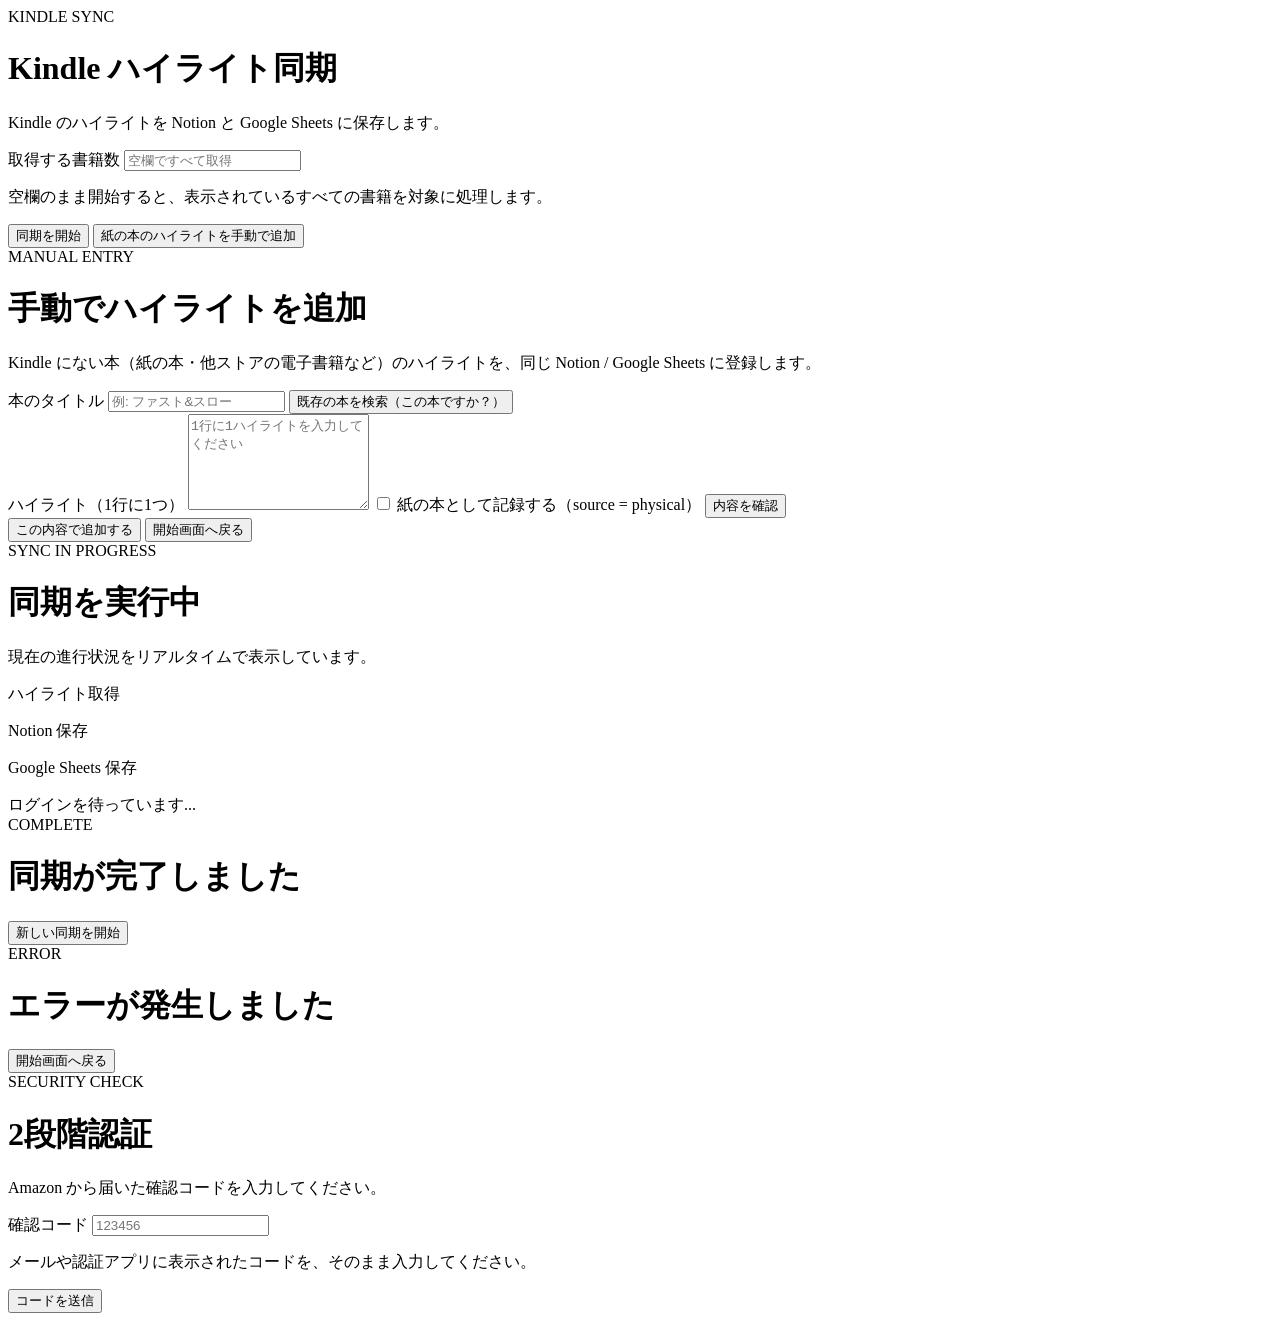
==== frontend/index.html @ d7f0a979 "refactor: move the UI to frontend/ and serve it statically from Flask Pure move (git mv keeps histor" ====
<!DOCTYPE html>
<html lang="ja">
<head>
  <meta charset="UTF-8">
  <meta name="viewport" content="width=device-width, initial-scale=1.0">
  <title>Kindle Highlights Sync</title>
  <link rel="stylesheet" href="/static/style.css">
</head>
<body>
  <div class="container">
    <div id="screen-start" class="screen active">
      <div class="card">
        <div class="card-header">
          <span class="badge">KINDLE SYNC</span>
          <h1>Kindle ハイライト同期</h1>
          <p class="subtitle">Kindle のハイライトを Notion と Google Sheets に保存します。</p>
        </div>
        <div class="card-body">
          <label for="max-books">取得する書籍数</label>
          <input id="max-books" type="number" min="1" placeholder="空欄ですべて取得" inputmode="numeric">
          <p class="helper">空欄のまま開始すると、表示されているすべての書籍を対象に処理します。</p>
          <button id="btn-start" class="btn-primary">同期を開始</button>
          <button id="btn-go-manual" class="btn-secondary">紙の本のハイライトを手動で追加</button>
        </div>
      </div>
    </div>

    <div id="screen-manual" class="screen">
      <div class="card">
        <div class="card-header">
          <span class="badge">MANUAL ENTRY</span>
          <h1>手動でハイライトを追加</h1>
          <p class="subtitle">Kindle にない本（紙の本・他ストアの電子書籍など）のハイライトを、同じ Notion / Google Sheets に登録します。</p>
        </div>
        <div class="card-body">
          <label for="manual-title">本のタイトル</label>
          <input id="manual-title" type="text" placeholder="例: ファスト&スロー" autocomplete="off">
          <button id="btn-manual-search" class="btn-secondary">既存の本を検索（この本ですか？）</button>
          <div id="manual-matches" class="match-list"></div>

          <label for="manual-highlights" class="mt-16">ハイライト（1行に1つ）</label>
          <textarea id="manual-highlights" rows="6" placeholder="1行に1ハイライトを入力してください"></textarea>

          <label class="checkbox-row">
            <input id="manual-physical" type="checkbox">
            <span>紙の本として記録する（source = physical）</span>
          </label>

          <button id="btn-manual-preview" class="btn-primary">内容を確認</button>
          <div id="manual-result" class="result-box"></div>
          <button id="btn-manual-apply" class="btn-primary hidden">この内容で追加する</button>
          <button id="btn-manual-back" class="btn-secondary">開始画面へ戻る</button>
        </div>
      </div>
    </div>

    <div id="screen-progress" class="screen">
      <div class="card">
        <div class="card-header">
          <span class="badge">SYNC IN PROGRESS</span>
          <h1>同期を実行中</h1>
          <p class="subtitle">現在の進行状況をリアルタイムで表示しています。</p>
        </div>
        <div class="card-body">
          <div class="phase" id="phase-scrape">
            <div class="phase-top">
              <span class="phase-label">ハイライト取得</span>
              <span class="phase-count" id="count-scrape"></span>
            </div>
            <div class="progress-track"><div class="progress-bar" id="bar-scrape"></div></div>
            <p class="phase-status" id="status-scrape"></p>
          </div>

          <div class="phase" id="phase-notion">
            <div class="phase-top">
              <span class="phase-label">Notion 保存</span>
              <span class="phase-count" id="count-notion"></span>
            </div>
            <div class="progress-track"><div class="progress-bar" id="bar-notion"></div></div>
            <p class="phase-status" id="status-notion"></p>
          </div>

          <div class="phase" id="phase-sheets">
            <div class="phase-top">
              <span class="phase-label">Google Sheets 保存</span>
              <span class="phase-count" id="count-sheets"></span>
            </div>
            <div class="progress-track"><div class="progress-bar" id="bar-sheets"></div></div>
            <p class="phase-status" id="status-sheets"></p>
          </div>
        </div>
        <div class="status-bar" id="global-status">ログインを待っています...</div>
      </div>
    </div>

    <div id="screen-done" class="screen">
      <div class="card">
        <div class="card-header done-header">
          <span class="badge badge-done">COMPLETE</span>
          <h1>同期が完了しました</h1>
          <p class="subtitle" id="done-message"></p>
        </div>
        <div class="card-body">
          <button id="btn-restart" class="btn-primary">新しい同期を開始</button>
        </div>
      </div>
    </div>

    <div id="screen-error" class="screen">
      <div class="card">
        <div class="card-header error-header">
          <span class="badge badge-error">ERROR</span>
          <h1>エラーが発生しました</h1>
          <p class="subtitle error-text" id="error-message"></p>
        </div>
        <div class="card-body">
          <button id="btn-retry" class="btn-primary">開始画面へ戻る</button>
        </div>
      </div>
    </div>

    <div id="modal-2fa" class="modal">
      <div class="modal-content card">
        <div class="card-header">
          <span class="badge">SECURITY CHECK</span>
          <h1>2段階認証</h1>
          <p class="subtitle">Amazon から届いた確認コードを入力してください。</p>
        </div>
        <div class="card-body">
          <label for="input-2fa">確認コード</label>
          <input id="input-2fa" type="text" inputmode="numeric" autocomplete="one-time-code" placeholder="123456">
          <p class="helper">メールや認証アプリに表示されたコードを、そのまま入力してください。</p>
          <button id="btn-2fa" class="btn-primary">コードを送信</button>
        </div>
      </div>
    </div>
  </div>

  <script src="/static/app.js"></script>
</body>
</html>
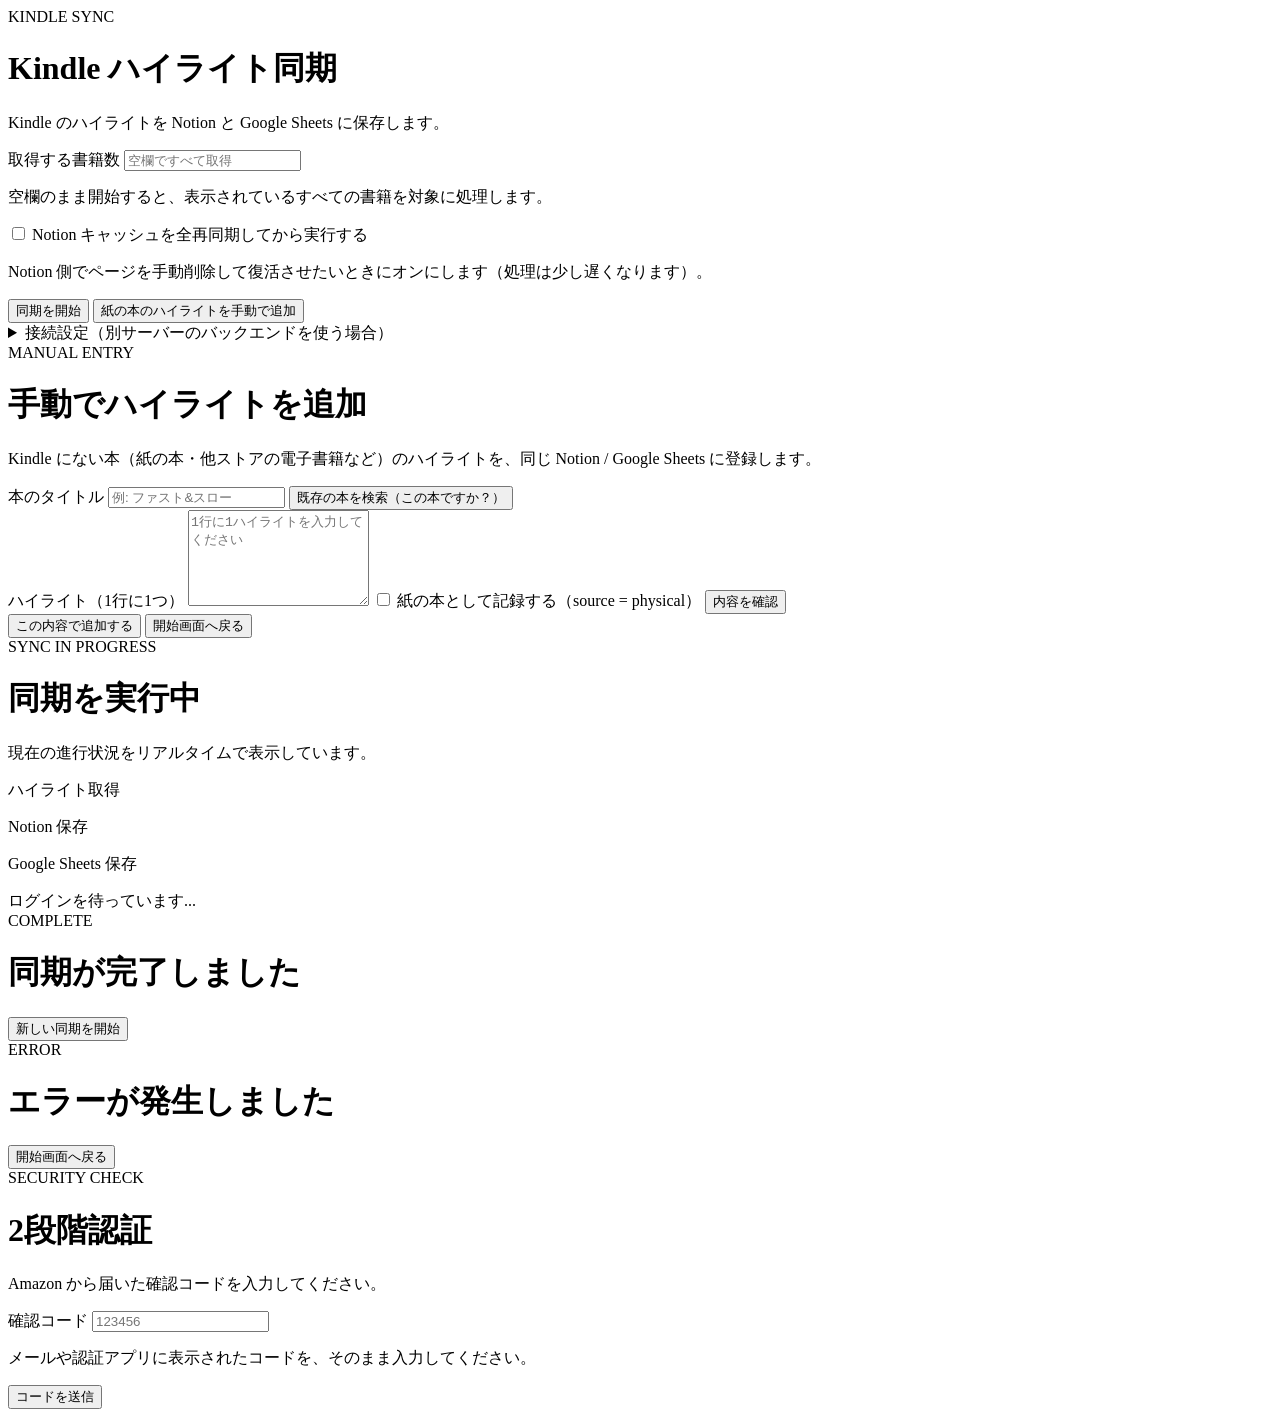
==== commit 34307fde: "feat: cross-origin frontend support (CORS, fetch-based SSE, settings UI) Backend: hand-rolled allowl" ====
--- a/frontend/index.html
+++ b/frontend/index.html
@@ -16,11 +16,29 @@
           <p class="subtitle">Kindle のハイライトを Notion と Google Sheets に保存します。</p>
         </div>
         <div class="card-body">
+          <div id="backend-banner" class="result-box hidden"></div>
           <label for="max-books">取得する書籍数</label>
           <input id="max-books" type="number" min="1" placeholder="空欄ですべて取得" inputmode="numeric">
           <p class="helper">空欄のまま開始すると、表示されているすべての書籍を対象に処理します。</p>
+          <label class="checkbox-row">
+            <input id="full-resync" type="checkbox">
+            <span>Notion キャッシュを全再同期してから実行する</span>
+          </label>
+          <p class="helper">Notion 側でページを手動削除して復活させたいときにオンにします（処理は少し遅くなります）。</p>
           <button id="btn-start" class="btn-primary">同期を開始</button>
           <button id="btn-go-manual" class="btn-secondary">紙の本のハイライトを手動で追加</button>
+
+          <details id="connection-settings" class="settings">
+            <summary>接続設定（別サーバーのバックエンドを使う場合）</summary>
+            <label for="api-base">バックエンド URL</label>
+            <input id="api-base" type="url" placeholder="https://xxxx.onrender.com（空欄 = このページと同じサーバー）" autocomplete="off">
+            <label for="api-user">Basic 認証ユーザー名</label>
+            <input id="api-user" type="text" autocomplete="username">
+            <label for="api-pass">Basic 認証パスワード</label>
+            <input id="api-pass" type="password" autocomplete="current-password">
+            <button id="btn-save-settings" class="btn-secondary">接続設定を保存</button>
+            <p class="helper" id="settings-status"></p>
+          </details>
         </div>
       </div>
     </div>
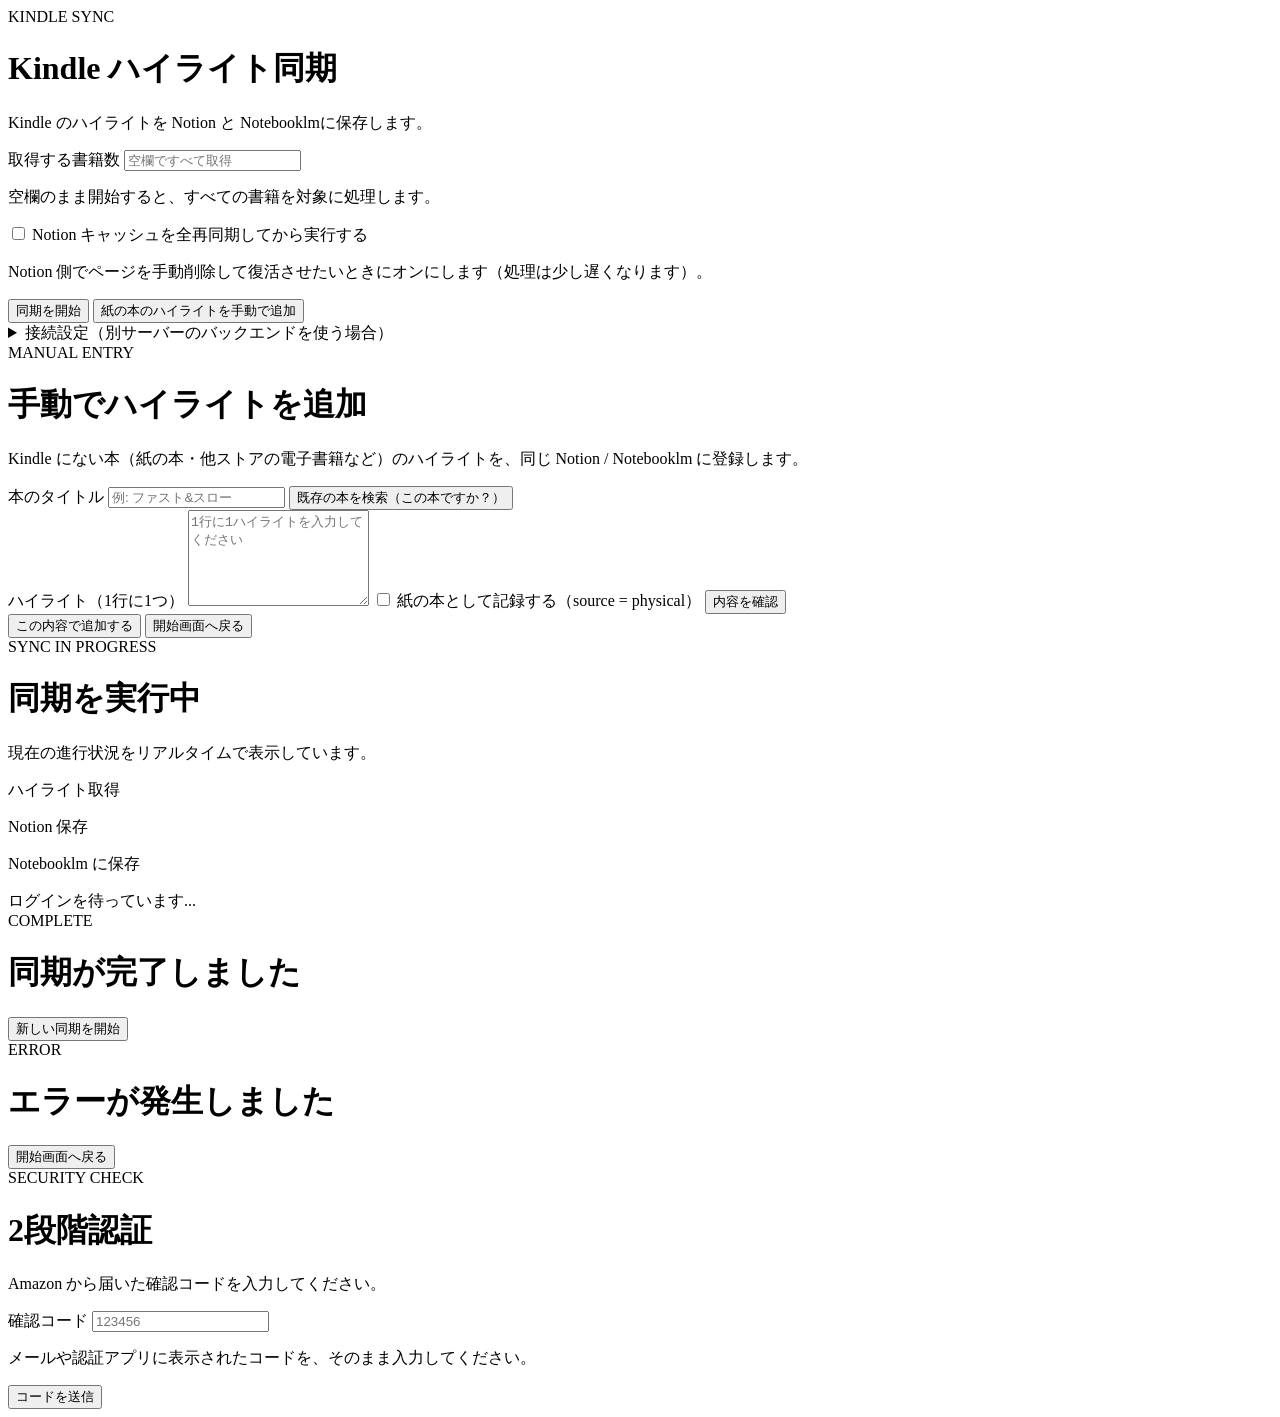
==== commit 6eadd19e: "不要なコメントを削除" ====
--- a/frontend/index.html
+++ b/frontend/index.html
@@ -13,13 +13,13 @@
         <div class="card-header">
           <span class="badge">KINDLE SYNC</span>
           <h1>Kindle ハイライト同期</h1>
-          <p class="subtitle">Kindle のハイライトを Notion と Google Sheets に保存します。</p>
+          <p class="subtitle">Kindle のハイライトを Notion と Notebooklmに保存します。</p>
         </div>
         <div class="card-body">
           <div id="backend-banner" class="result-box hidden"></div>
           <label for="max-books">取得する書籍数</label>
           <input id="max-books" type="number" min="1" placeholder="空欄ですべて取得" inputmode="numeric">
-          <p class="helper">空欄のまま開始すると、表示されているすべての書籍を対象に処理します。</p>
+          <p class="helper">空欄のまま開始すると、すべての書籍を対象に処理します。</p>
           <label class="checkbox-row">
             <input id="full-resync" type="checkbox">
             <span>Notion キャッシュを全再同期してから実行する</span>
@@ -48,7 +48,7 @@
         <div class="card-header">
           <span class="badge">MANUAL ENTRY</span>
           <h1>手動でハイライトを追加</h1>
-          <p class="subtitle">Kindle にない本（紙の本・他ストアの電子書籍など）のハイライトを、同じ Notion / Google Sheets に登録します。</p>
+          <p class="subtitle">Kindle にない本（紙の本・他ストアの電子書籍など）のハイライトを、同じ Notion / Notebooklm に登録します。</p>
         </div>
         <div class="card-body">
           <label for="manual-title">本のタイトル</label>
@@ -100,7 +100,7 @@
 
           <div class="phase" id="phase-sheets">
             <div class="phase-top">
-              <span class="phase-label">Google Sheets 保存</span>
+              <span class="phase-label">Notebooklm に保存</span>
               <span class="phase-count" id="count-sheets"></span>
             </div>
             <div class="progress-track"><div class="progress-bar" id="bar-sheets"></div></div>
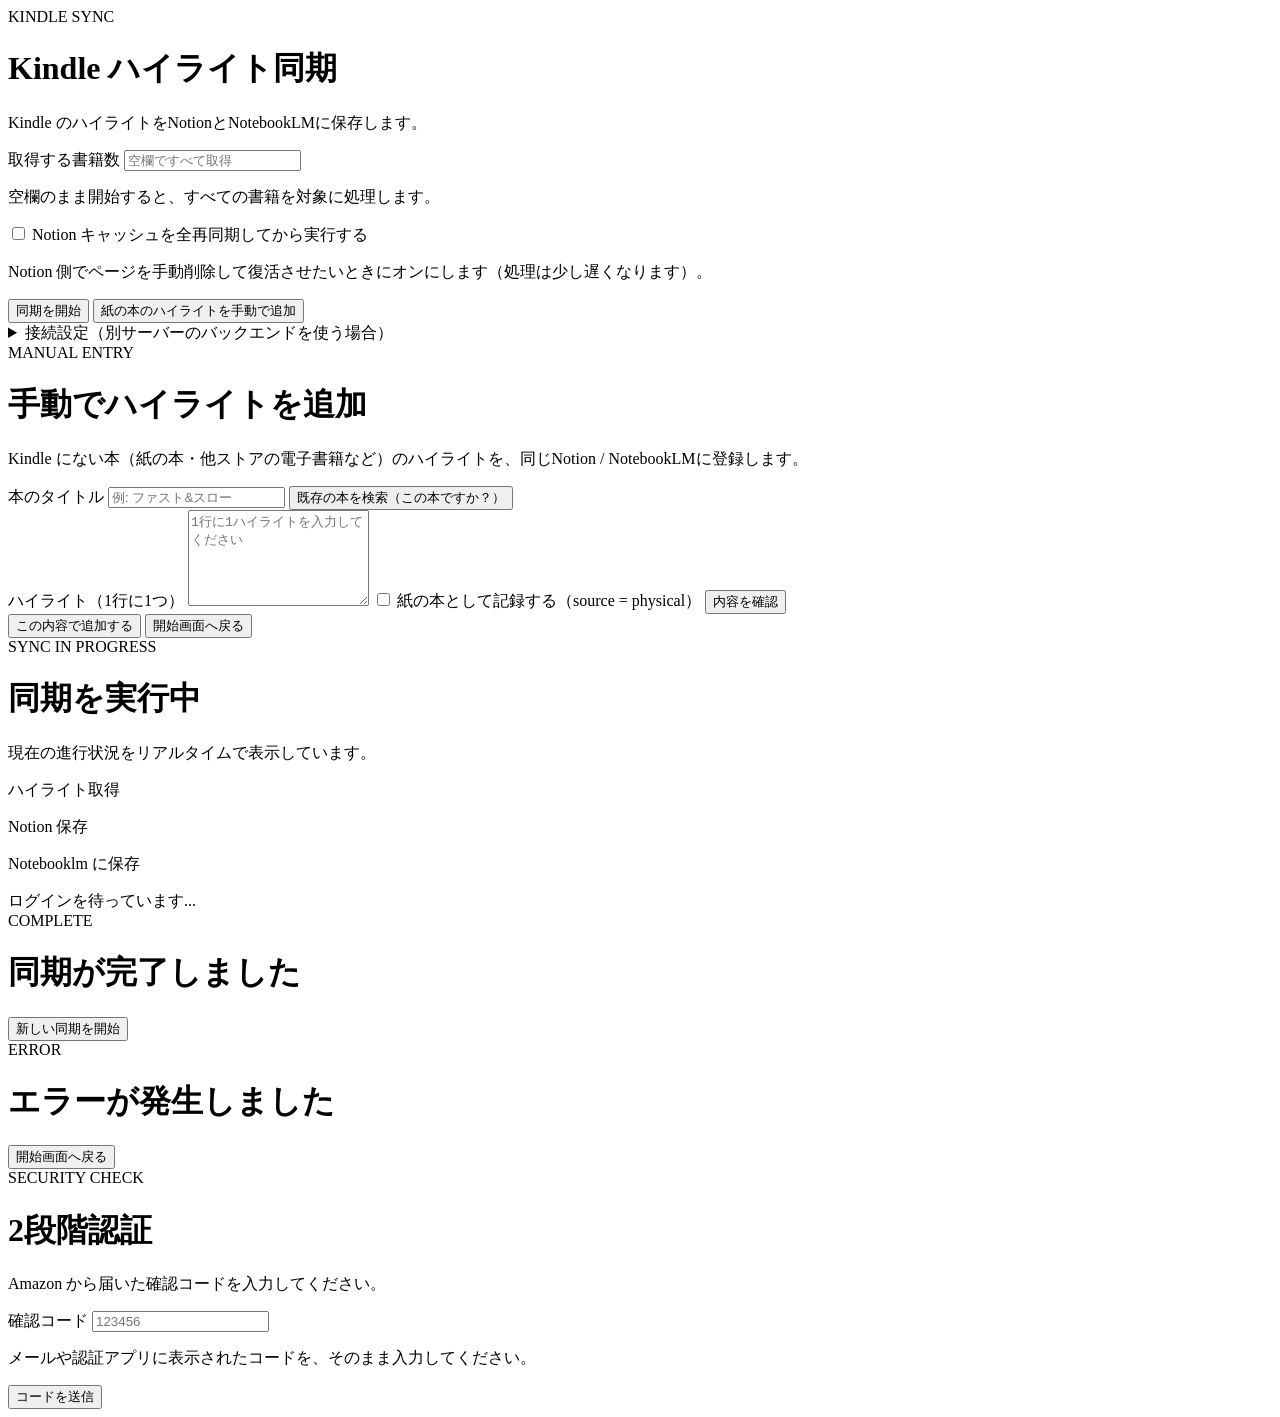
==== commit 264ba402: "login方法とフロントの改修" ====
--- a/frontend/index.html
+++ b/frontend/index.html
@@ -4,7 +4,7 @@
   <meta charset="UTF-8">
   <meta name="viewport" content="width=device-width, initial-scale=1.0">
   <title>Kindle Highlights Sync</title>
-  <link rel="stylesheet" href="/static/style.css">
+  <link rel="stylesheet" href="/static/style.css?v=20260823b">
 </head>
 <body>
   <div class="container">
@@ -13,7 +13,7 @@
         <div class="card-header">
           <span class="badge">KINDLE SYNC</span>
           <h1>Kindle ハイライト同期</h1>
-          <p class="subtitle">Kindle のハイライトを Notion と Notebooklmに保存します。</p>
+          <p class="subtitle">Kindle のハイライトをNotionとNotebookLMに保存します。</p>
         </div>
         <div class="card-body">
           <div id="backend-banner" class="result-box hidden"></div>
@@ -48,7 +48,7 @@
         <div class="card-header">
           <span class="badge">MANUAL ENTRY</span>
           <h1>手動でハイライトを追加</h1>
-          <p class="subtitle">Kindle にない本（紙の本・他ストアの電子書籍など）のハイライトを、同じ Notion / Notebooklm に登録します。</p>
+          <p class="subtitle">Kindle にない本（紙の本・他ストアの電子書籍など）のハイライトを、同じNotion / NotebookLMに登録します。</p>
         </div>
         <div class="card-body">
           <label for="manual-title">本のタイトル</label>
@@ -154,6 +154,6 @@
     </div>
   </div>
 
-  <script src="/static/app.js"></script>
+  <script src="/static/app.js?v=20260823b"></script>
 </body>
 </html>
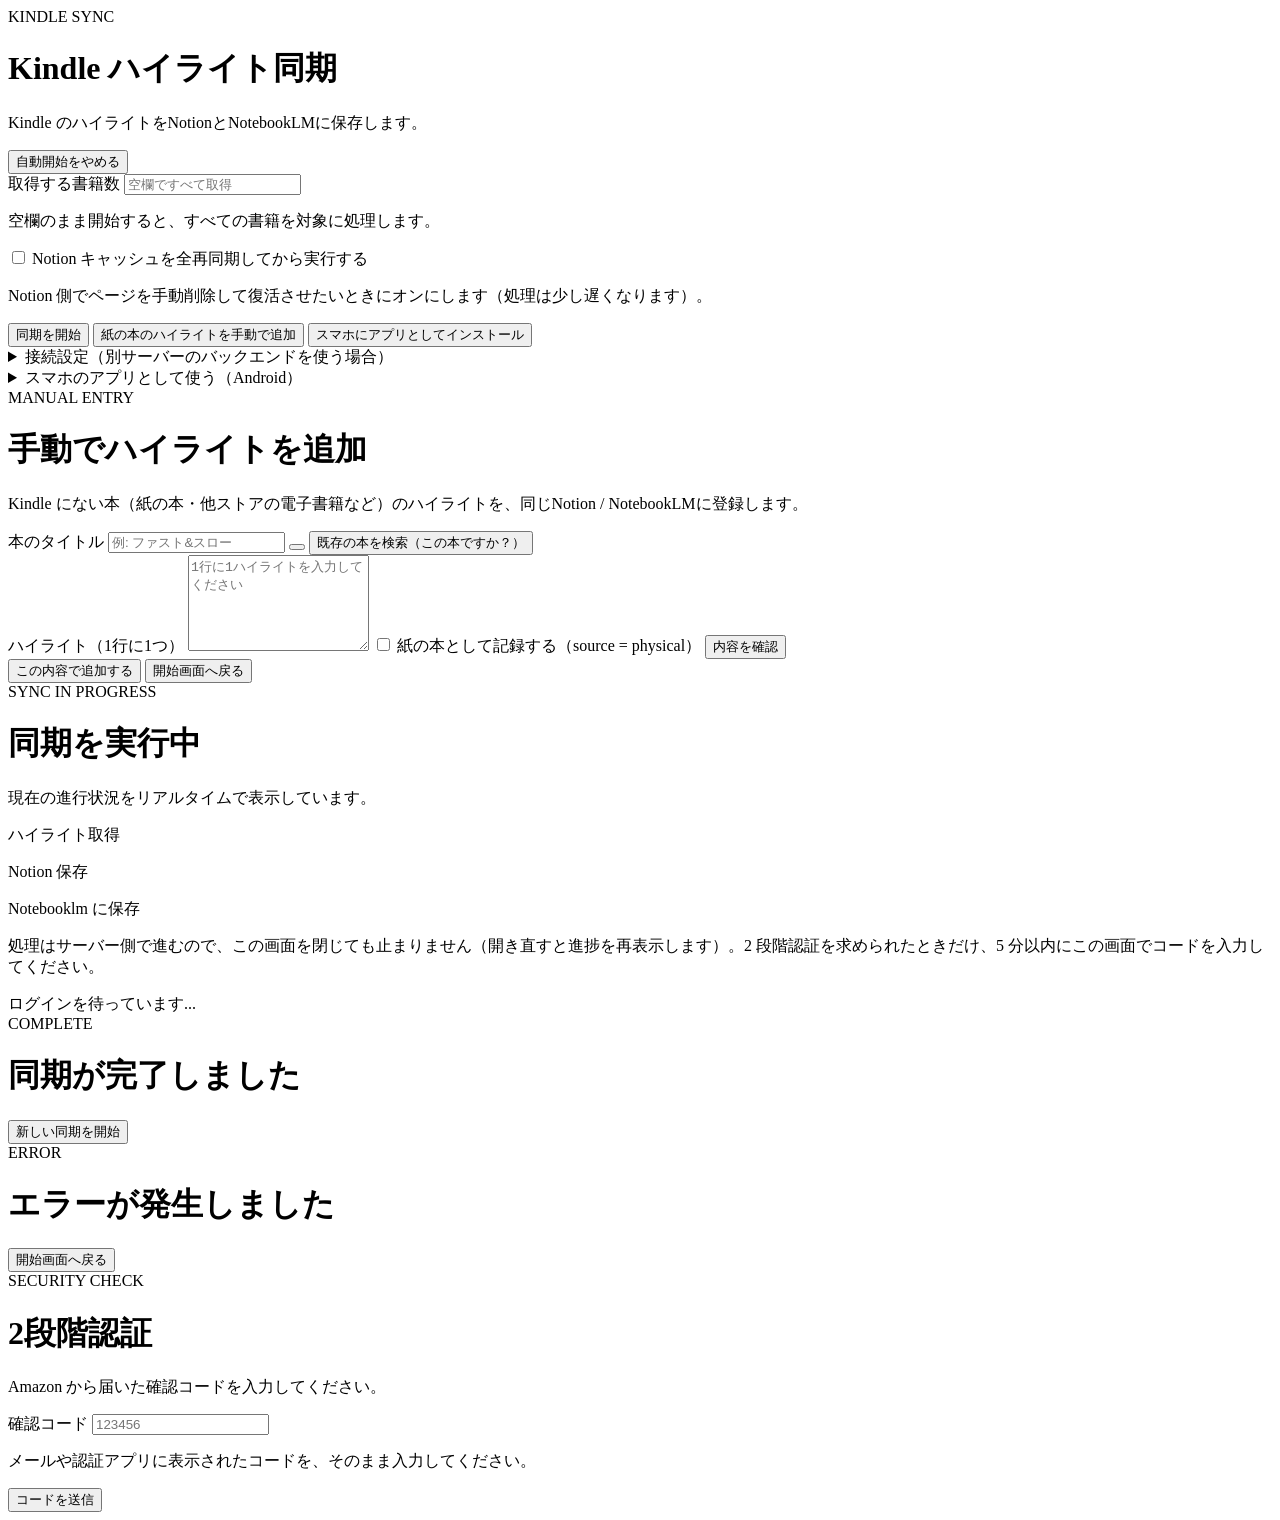
==== commit d6d5927d: "feat(frontend): Android にアプリとしてインストールできるようにする（PWA） Vercel のスマホ向け UI を Android の Chrome からアプリ（WebAPK）" ====
--- a/frontend/index.html
+++ b/frontend/index.html
@@ -4,19 +4,30 @@
   <meta charset="UTF-8">
   <meta name="viewport" content="width=device-width, initial-scale=1.0">
   <title>Kindle Highlights Sync</title>
-  <link rel="stylesheet" href="/static/style.css?v=20260823b">
+  <meta name="theme-color" content="#0ea5e9">
+  <link rel="manifest" href="/manifest.webmanifest">
+  <link rel="icon" href="/static/icons/icon.svg" type="image/svg+xml">
+  <link rel="stylesheet" href="/static/style.css?v=20261103">
 </head>
 <body>
   <div class="container">
+    <!-- Outside the screens on purpose: a share or shortcut launch can open
+         straight into the manual screen, which needs the wake-up status too. -->
+    <div id="backend-banner" class="result-box banner hidden"></div>
+
     <div id="screen-start" class="screen active">
       <div class="card">
         <div class="card-header">
           <span class="badge">KINDLE SYNC</span>
           <h1>Kindle ハイライト同期</h1>
           <p class="subtitle">Kindle のハイライトをNotionとNotebookLMに保存します。</p>
+          <p id="last-run" class="last-run hidden"></p>
         </div>
         <div class="card-body">
-          <div id="backend-banner" class="result-box hidden"></div>
+          <div id="auto-start-note" class="auto-start hidden">
+            <p id="auto-start-text"></p>
+            <button id="btn-cancel-auto-start" class="btn-link" type="button">自動開始をやめる</button>
+          </div>
           <label for="max-books">取得する書籍数</label>
           <input id="max-books" type="number" min="1" placeholder="空欄ですべて取得" inputmode="numeric">
           <p class="helper">空欄のまま開始すると、すべての書籍を対象に処理します。</p>
@@ -27,6 +38,7 @@
           <p class="helper">Notion 側でページを手動削除して復活させたいときにオンにします（処理は少し遅くなります）。</p>
           <button id="btn-start" class="btn-primary">同期を開始</button>
           <button id="btn-go-manual" class="btn-secondary">紙の本のハイライトを手動で追加</button>
+          <button id="btn-install" class="btn-secondary hidden" type="button">スマホにアプリとしてインストール</button>
 
           <details id="connection-settings" class="settings">
             <summary>接続設定（別サーバーのバックエンドを使う場合）</summary>
@@ -38,6 +50,15 @@
             <input id="api-pass" type="password" autocomplete="current-password">
             <button id="btn-save-settings" class="btn-secondary">接続設定を保存</button>
             <p class="helper" id="settings-status"></p>
+          </details>
+
+          <details id="app-tips" class="settings">
+            <summary>スマホのアプリとして使う（Android）</summary>
+            <ol class="tips">
+              <li>Android の Chrome でこのページを開き、「スマホにアプリとしてインストール」を押します（ボタンが出ないときは Chrome のメニュー ⋮ →「アプリをインストール」または「ホーム画面に追加」）。</li>
+              <li>ホーム画面のアイコンを長押しすると「Kindle同期」「手動で追加」が出ます。そのままホーム画面へドラッグして置けば、1 タップで同期を始められます。</li>
+              <li>Google レンズや PDF リーダーで選んだ文章は、「共有」→「ハイライト」でこのアプリに送ると、手動追加の画面に入力された状態で開きます。</li>
+            </ol>
           </details>
         </div>
       </div>
@@ -51,8 +72,10 @@
           <p class="subtitle">Kindle にない本（紙の本・他ストアの電子書籍など）のハイライトを、同じNotion / NotebookLMに登録します。</p>
         </div>
         <div class="card-body">
+          <p id="share-note" class="helper share-note hidden"></p>
           <label for="manual-title">本のタイトル</label>
           <input id="manual-title" type="text" placeholder="例: ファスト&スロー" autocomplete="off">
+          <button id="btn-last-title" class="chip hidden" type="button"></button>
           <button id="btn-manual-search" class="btn-secondary">既存の本を検索（この本ですか？）</button>
           <div id="manual-matches" class="match-list"></div>
 
@@ -106,6 +129,7 @@
             <div class="progress-track"><div class="progress-bar" id="bar-sheets"></div></div>
             <p class="phase-status" id="status-sheets"></p>
           </div>
+          <p class="helper">処理はサーバー側で進むので、この画面を閉じても止まりません（開き直すと進捗を再表示します）。2 段階認証を求められたときだけ、5 分以内にこの画面でコードを入力してください。</p>
         </div>
         <div class="status-bar" id="global-status">ログインを待っています...</div>
       </div>
@@ -154,6 +178,6 @@
     </div>
   </div>
 
-  <script src="/static/app.js?v=20260823b"></script>
+  <script src="/static/app.js?v=20261103"></script>
 </body>
 </html>
